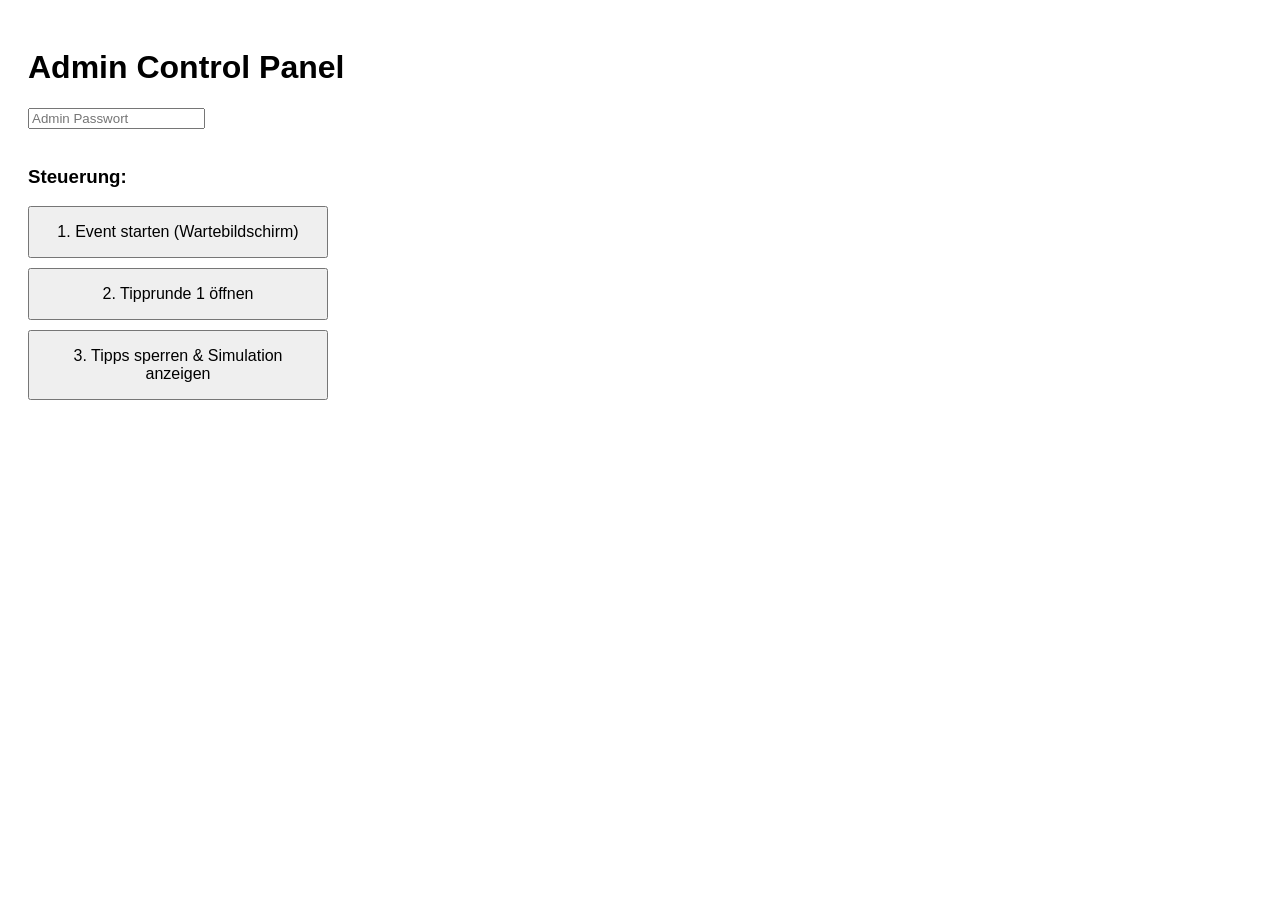
==== templates/admin.html @ 98c26b17 "more security issues" ====
<!DOCTYPE html>
<html lang="de">
<head>
    <meta charset="UTF-8">
    <title>Admin Panel</title>
    <style>
        body { font-family: sans-serif; padding: 20px; }
        button { display: block; width: 300px; padding: 15px; margin: 10px 0; font-size: 16px; cursor: pointer; }
    </style>
</head>
<body>
    <h1>Admin Control Panel</h1>
    <input type="password" id="pw" placeholder="Admin Passwort"><br><br>
    
    <h3>Steuerung:</h3>
    <button onclick="setPhase('START')">1. Event starten (Wartebildschirm)</button>
    <button onclick="setPhase('RUNDE_1_TIPP')">2. Tipprunde 1 öffnen</button>
    <button onclick="setPhase('RUNDE_1_SIM')">3. Tipps sperren & Simulation anzeigen</button>
    
    <p id="result"></p>

    <script>
        async function setPhase(phase) {
            const pw = document.getElementById('pw').value;
            const res = await fetch('/api/admin/set-phase', {
                method: 'POST',
                headers: {'Content-Type': 'application/json'},
                body: JSON.stringify({password: pw, phase: phase})
            });
            const data = await res.json();
            document.getElementById('result').innerText = data.success ? "Erfolg: " + data.phase : data.error;
        }
    </script>
</body>
</html>
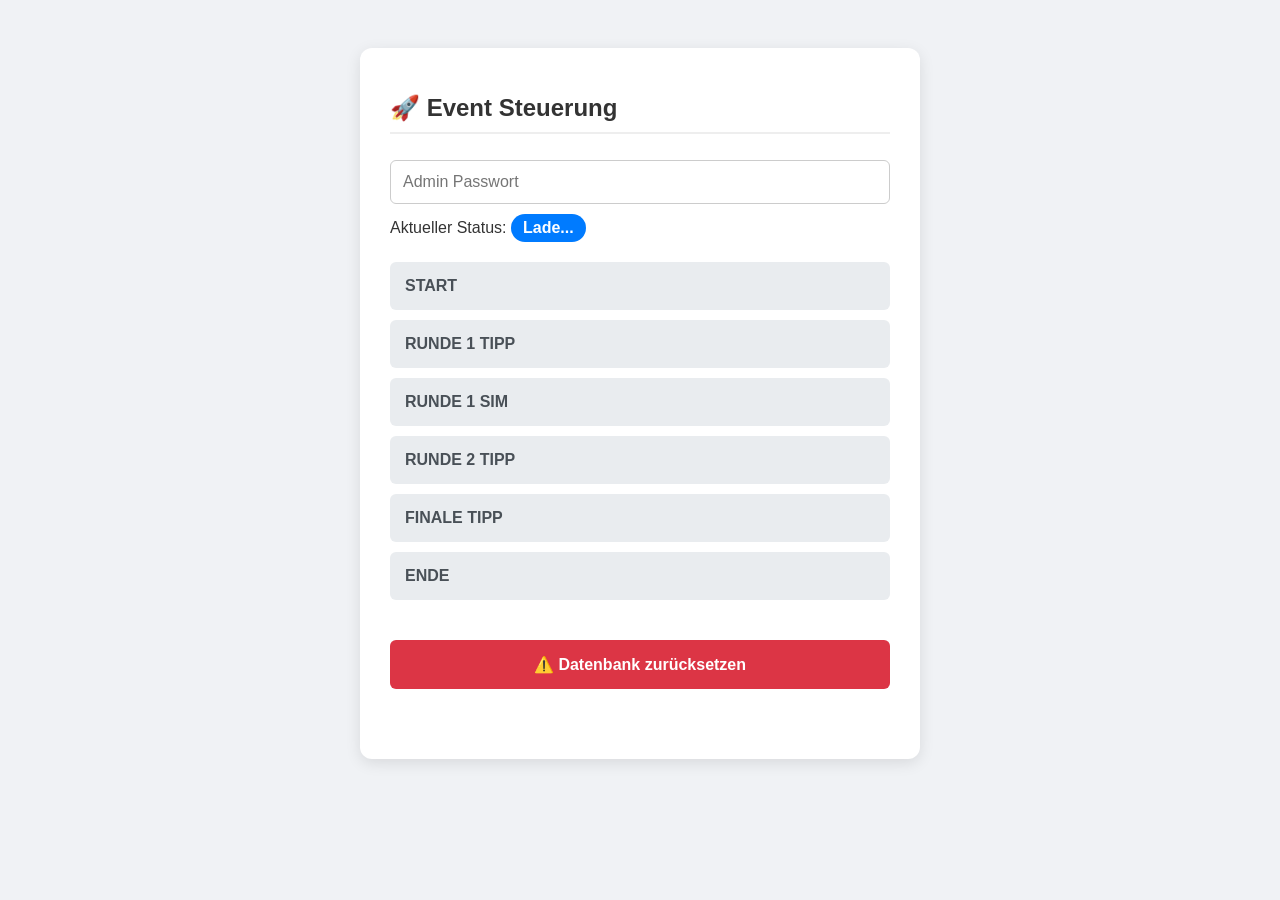
==== commit 1cd37792: "admin changes" ====
--- a/templates/admin.html
+++ b/templates/admin.html
@@ -2,34 +2,113 @@
 <html lang="de">
 <head>
     <meta charset="UTF-8">
-    <title>Admin Panel</title>
+    <title>Admin Control Panel</title>
     <style>
-        body { font-family: sans-serif; padding: 20px; }
-        button { display: block; width: 300px; padding: 15px; margin: 10px 0; font-size: 16px; cursor: pointer; }
+        body { font-family: 'Segoe UI', sans-serif; padding: 40px; background: #f0f2f5; color: #333; }
+        .container { max-width: 500px; margin: auto; background: white; padding: 30px; border-radius: 12px; box-shadow: 0 4px 15px rgba(0,0,0,0.1); }
+        h1 { border-bottom: 2px solid #eee; padding-bottom: 10px; font-size: 24px; }
+        input { width: 100%; padding: 12px; margin: 10px 0; border: 1px solid #ccc; border-radius: 6px; font-size: 16px; box-sizing: border-box; }
+        .status-badge { display: inline-block; padding: 5px 12px; border-radius: 20px; background: #007bff; color: white; font-weight: bold; margin-bottom: 20px; }
+        
+        .btn-group { display: flex; flex-direction: column; gap: 10px; }
+        button { 
+            padding: 15px; border: none; border-radius: 6px; cursor: pointer; 
+            font-size: 16px; font-weight: bold; transition: 0.3s;
+        }
+        .btn-phase { background: #e9ecef; color: #495057; text-align: left; }
+        .btn-phase:hover { background: #dee2e6; }
+        .btn-phase.active { background: #28a745; color: white; border-left: 8px solid #1e7e34; }
+        
+        .btn-danger { background: #dc3545; color: white; margin-top: 40px; width: 100%; }
+        .btn-danger:hover { background: #c82333; }
+        
+        #result { margin-top: 20px; padding: 10px; border-radius: 4px; text-align: center; font-weight: bold; }
+        .success { background: #d4edda; color: #155724; }
+        .error { background: #f8d7da; color: #721c24; }
     </style>
 </head>
 <body>
-    <h1>Admin Control Panel</h1>
-    <input type="password" id="pw" placeholder="Admin Passwort"><br><br>
+
+<div class="container">
+    <h1>🚀 Event Steuerung</h1>
     
-    <h3>Steuerung:</h3>
-    <button onclick="setPhase('START')">1. Event starten (Wartebildschirm)</button>
-    <button onclick="setPhase('RUNDE_1_TIPP')">2. Tipprunde 1 öffnen</button>
-    <button onclick="setPhase('RUNDE_1_SIM')">3. Tipps sperren & Simulation anzeigen</button>
+    <input type="password" id="pw" placeholder="Admin Passwort">
     
-    <p id="result"></p>
+    <div>
+        <span>Aktueller Status:</span>
+        <div id="current-phase-display" class="status-badge">Lade...</div>
+    </div>
 
-    <script>
-        async function setPhase(phase) {
-            const pw = document.getElementById('pw').value;
-            const res = await fetch('/api/admin/set-phase', {
-                method: 'POST',
-                headers: {'Content-Type': 'application/json'},
-                body: JSON.stringify({password: pw, phase: phase})
-            });
-            const data = await res.json();
-            document.getElementById('result').innerText = data.success ? "Erfolg: " + data.phase : data.error;
-        }
-    </script>
+    <div class="btn-group" id="phase-buttons">
+        </div>
+
+    <button class="btn-danger" onclick="resetDatabase()">⚠️ Datenbank zurücksetzen</button>
+    <div id="result"></div>
+</div>
+
+<script>
+    // Die Phasen müssen exakt mit PHASES in app.py übereinstimmen
+    const phases = ["START", "RUNDE_1_TIPP", "RUNDE_1_SIM", "RUNDE_2_TIPP", "FINALE_TIPP", "ENDE"];
+
+    function init() {
+        const btnContainer = document.getElementById('phase-buttons');
+        phases.forEach(p => {
+            const btn = document.createElement('button');
+            btn.innerText = p.replace(/_/g, ' ');
+            btn.className = 'btn-phase';
+            btn.id = 'btn-' + p;
+            btn.onclick = () => setPhase(p);
+            btnContainer.appendChild(btn);
+        });
+        updateStatus();
+    }
+
+    async function updateStatus() {
+        const res = await fetch('/api/state');
+        const data = await res.json();
+        document.getElementById('current-phase-display').innerText = data.phase;
+        
+        // Buttons highlighten
+        document.querySelectorAll('.btn-phase').forEach(b => b.classList.remove('active'));
+        const activeBtn = document.getElementById('btn-' + data.phase);
+        if(activeBtn) activeBtn.classList.add('active');
+    }
+
+    async function setPhase(phase) {
+        const pw = document.getElementById('pw').value;
+        const res = await fetch('/api/admin/set-phase', {
+            method: 'POST',
+            headers: {'Content-Type': 'application/json'},
+            body: JSON.stringify({password: pw, phase: phase})
+        });
+        const data = await res.json();
+        showResult(data);
+        updateStatus();
+    }
+
+    async function resetDatabase() {
+        if(!confirm("Bist du sicher? Alle Tipps und Ergebnisse werden gelöscht!")) return;
+        
+        const pw = document.getElementById('pw').value;
+        const res = await fetch('/api/admin/reset-db', {
+            method: 'POST',
+            headers: {'Content-Type': 'application/json'},
+            body: JSON.stringify({password: pw})
+        });
+        const data = await res.json();
+        showResult(data);
+        updateStatus();
+    }
+
+    function showResult(data) {
+        const resDiv = document.getElementById('result');
+        resDiv.innerText = data.success ? (data.message || "Erfolg!") : data.error;
+        resDiv.className = data.success ? "success" : "error";
+    }
+
+    init();
+    setInterval(updateStatus, 5000); // Status alle 5 Sek. auffrischen
+</script>
+
 </body>
 </html>
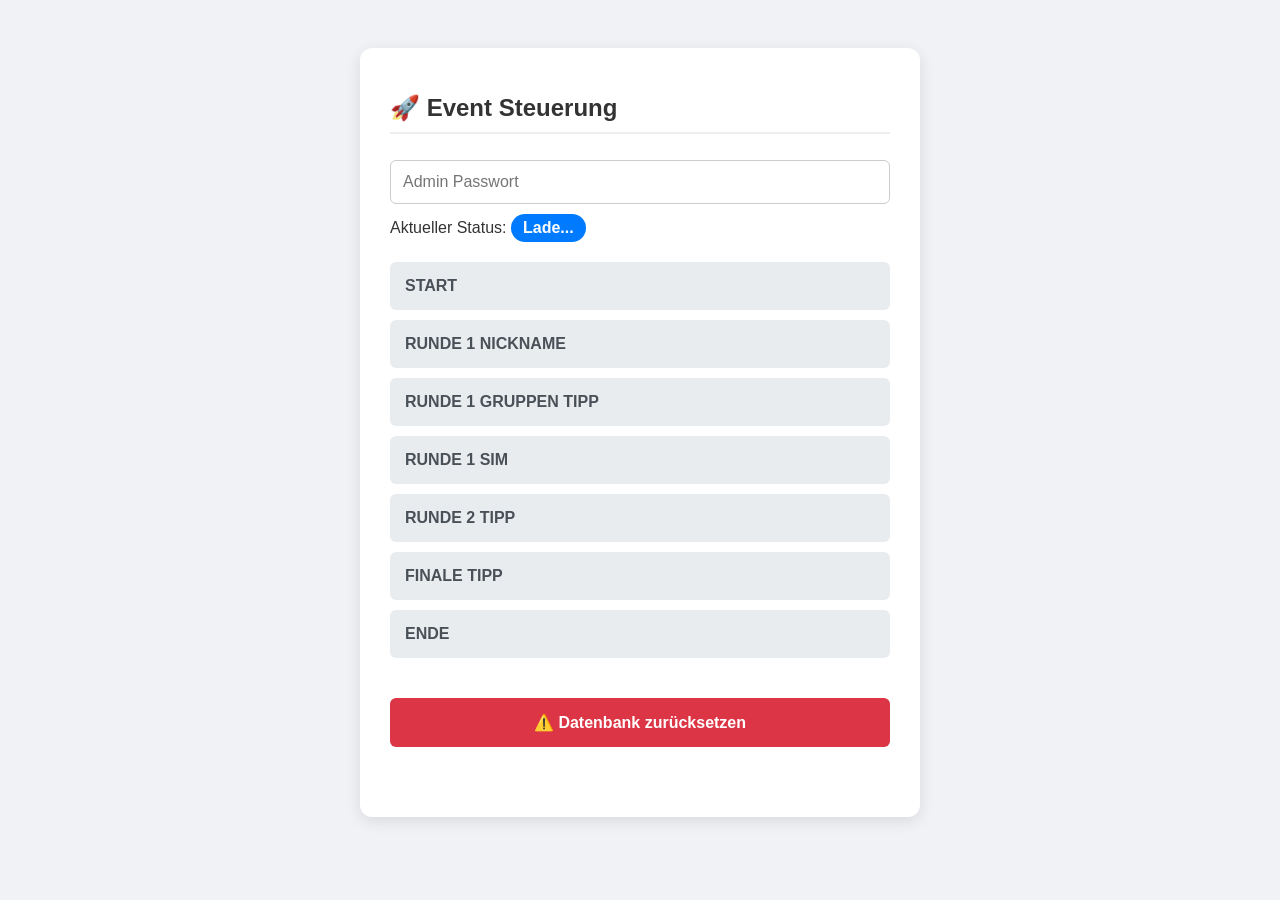
==== commit 54a07089: "first try first round" ====
--- a/templates/admin.html
+++ b/templates/admin.html
@@ -42,13 +42,13 @@
     <div class="btn-group" id="phase-buttons">
         </div>
 
-    <button class="btn-danger" onclick="resetDatabase()">⚠️ Datenbank zurücksetzen</button>
+    <button class="btn-danger" id="resetBtn">⚠️ Datenbank zurücksetzen</button>
     <div id="result"></div>
 </div>
 
 <script>
     // Die Phasen müssen exakt mit PHASES in app.py übereinstimmen
-    const phases = ["START", "RUNDE_1_TIPP", "RUNDE_1_SIM", "RUNDE_2_TIPP", "FINALE_TIPP", "ENDE"];
+    const phases = ["START", "RUNDE_1_NICKNAME", "RUNDE_1_GRUPPEN_TIPP", "RUNDE_1_SIM", "RUNDE_2_TIPP", "FINALE_TIPP", "ENDE"];
 
     function init() {
         const btnContainer = document.getElementById('phase-buttons');
@@ -57,9 +57,10 @@
             btn.innerText = p.replace(/_/g, ' ');
             btn.className = 'btn-phase';
             btn.id = 'btn-' + p;
-            btn.onclick = () => setPhase(p);
+            btn.addEventListener('click', () => setPhase(p));
             btnContainer.appendChild(btn);
         });
+        document.getElementById('resetBtn').addEventListener('click', resetDatabase);
         updateStatus();
     }
 
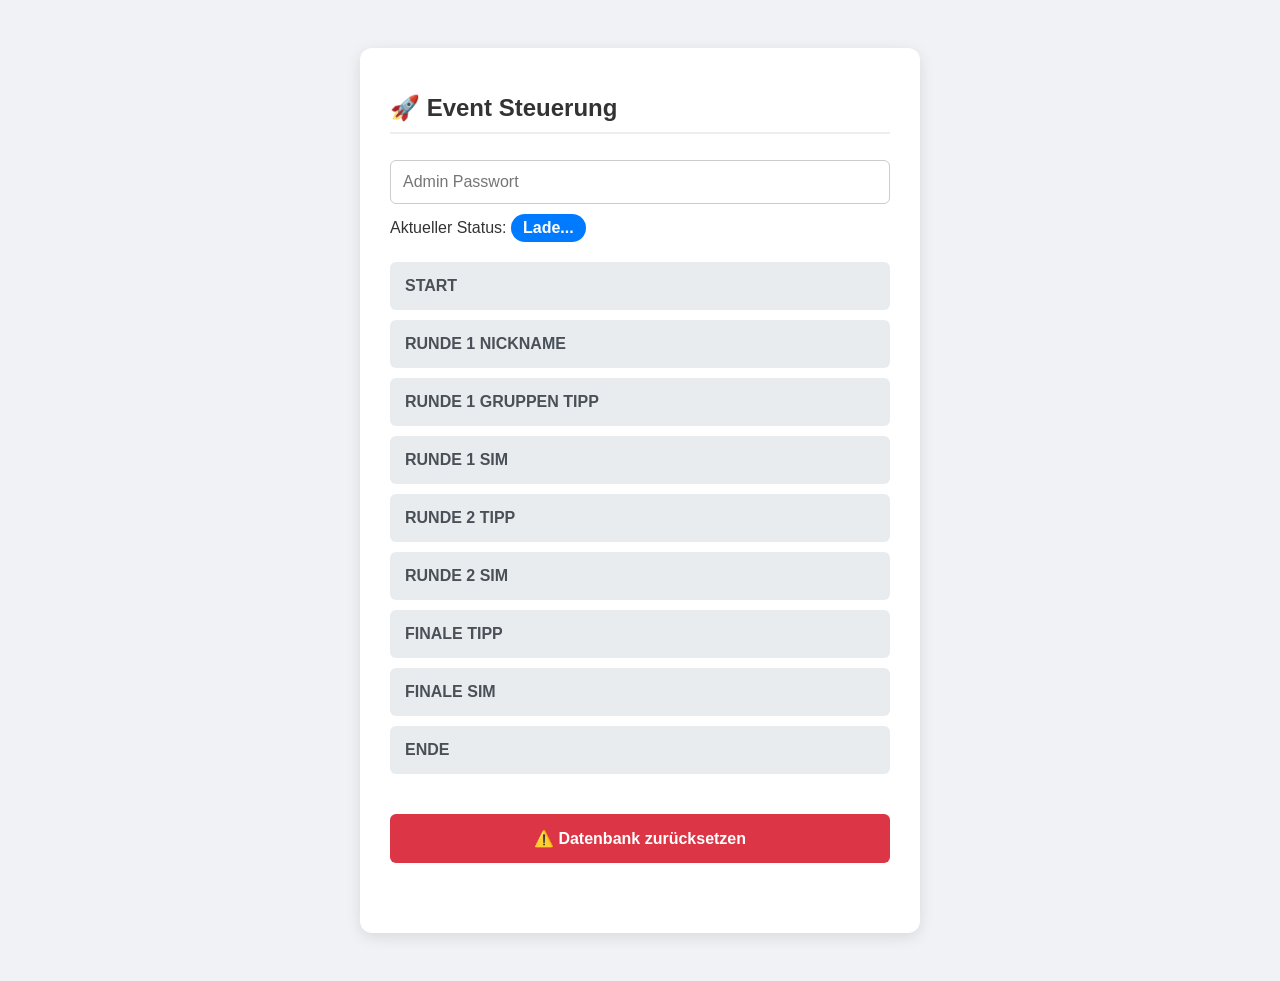
==== commit 1d2ec71a: "simulation added" ====
--- a/templates/admin.html
+++ b/templates/admin.html
@@ -42,13 +42,15 @@
     <div class="btn-group" id="phase-buttons">
         </div>
 
+
     <button class="btn-danger" id="resetBtn">⚠️ Datenbank zurücksetzen</button>
     <div id="result"></div>
 </div>
 
 <script>
     // Die Phasen müssen exakt mit PHASES in app.py übereinstimmen
-    const phases = ["START", "RUNDE_1_NICKNAME", "RUNDE_1_GRUPPEN_TIPP", "RUNDE_1_SIM", "RUNDE_2_TIPP", "FINALE_TIPP", "ENDE"];
+    const phases = ["START", "RUNDE_1_NICKNAME", "RUNDE_1_GRUPPEN_TIPP", "RUNDE_1_SIM", "RUNDE_2_TIPP", "RUNDE_2_SIM", "FINALE_TIPP", "FINALE_SIM", "ENDE"];
+
 
     function init() {
         const btnContainer = document.getElementById('phase-buttons');
@@ -77,6 +79,22 @@
 
     async function setPhase(phase) {
         const pw = document.getElementById('pw').value;
+        
+        // Spezialfall: Alle _SIM Phasen starten die Simulation (RUNDE_1_SIM, RUNDE_2_SIM, FINALE_SIM)
+        if (phase.endsWith('_SIM')) {
+            if(!confirm("Simulation starten? Alle Tipps werden bewertet!")) return;
+            const res = await fetch('/api/admin/run-simulation', {
+                method: 'POST',
+                headers: {'Content-Type': 'application/json'},
+                body: JSON.stringify({password: pw})
+            });
+            const data = await res.json();
+            showResult(data);
+            updateStatus();
+            return;
+        }
+        
+        // Normale Phase-Änderung
         const res = await fetch('/api/admin/set-phase', {
             method: 'POST',
             headers: {'Content-Type': 'application/json'},
@@ -108,7 +126,7 @@
     }
 
     init();
-    setInterval(updateStatus, 5000); // Status alle 5 Sek. auffrischen
+    setInterval(updateStatus, 3000); // Status alle 5 Sek. auffrischen
 </script>
 
 </body>
